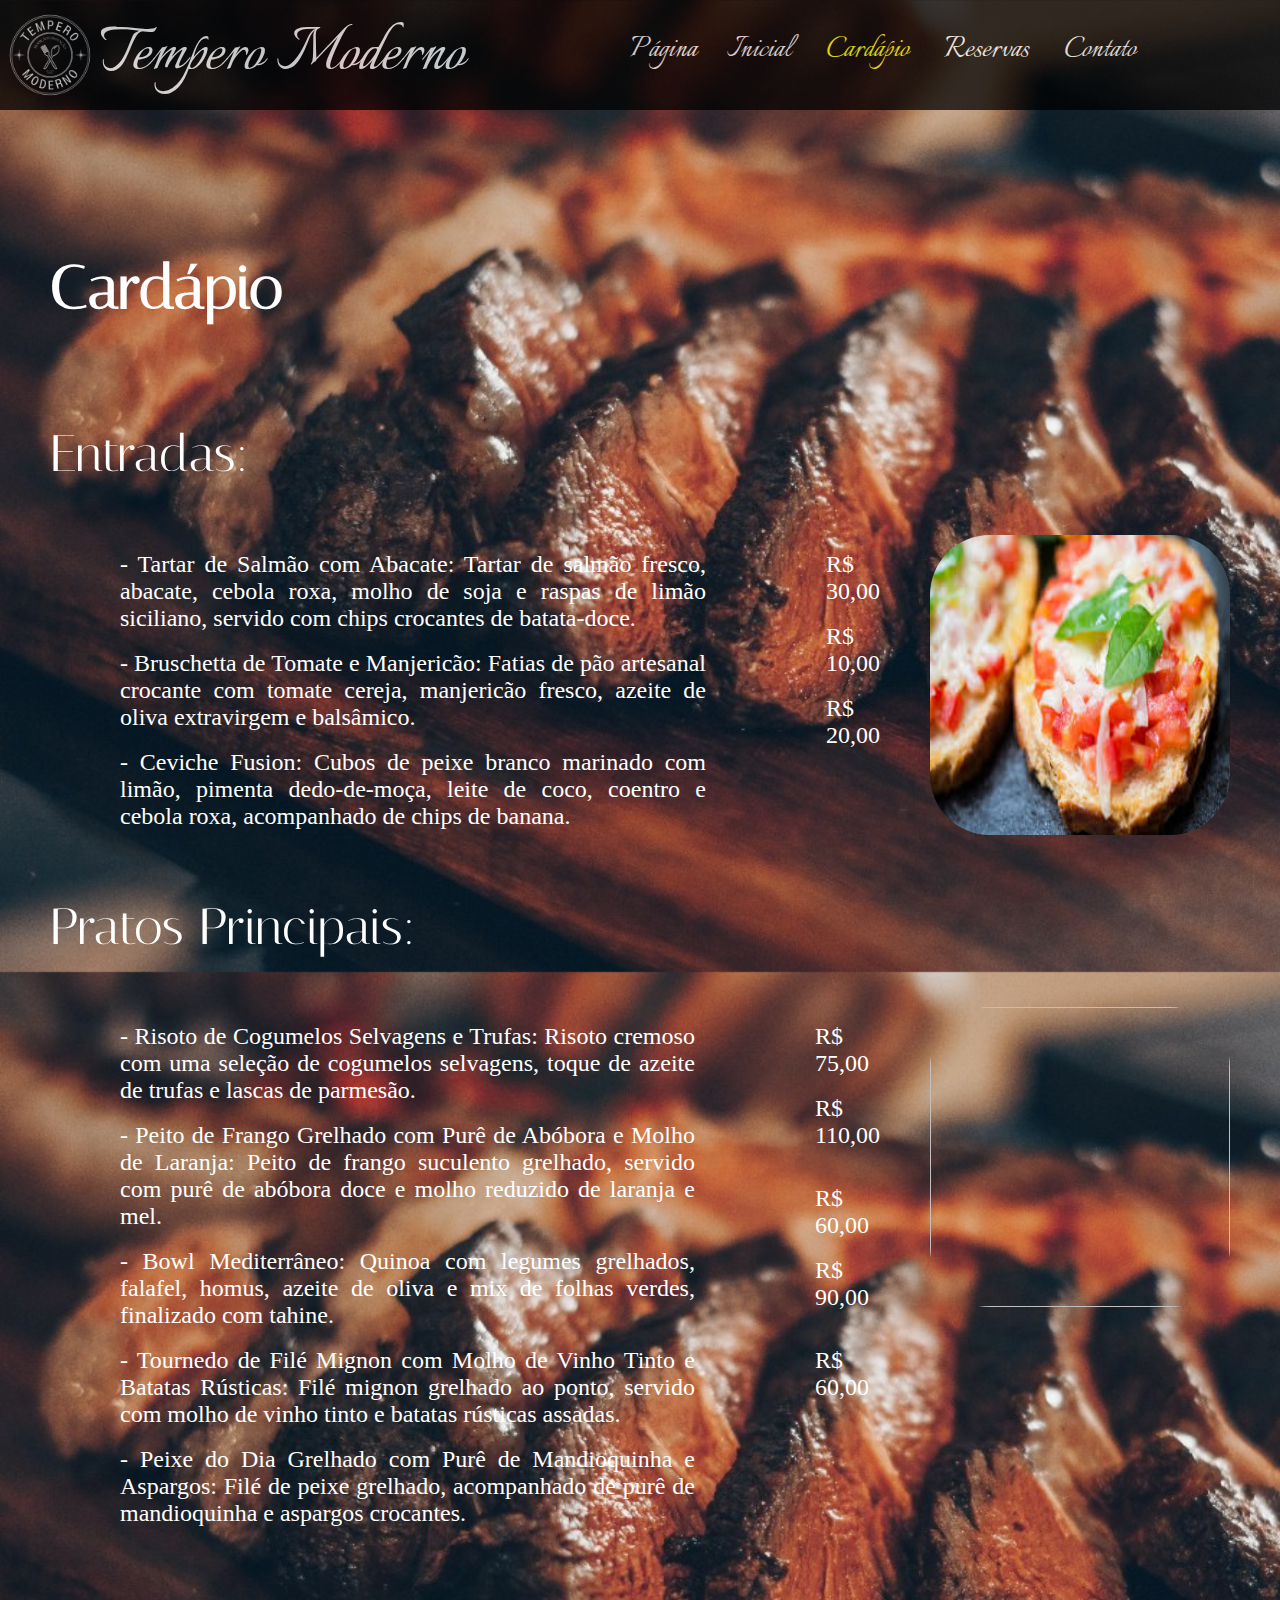
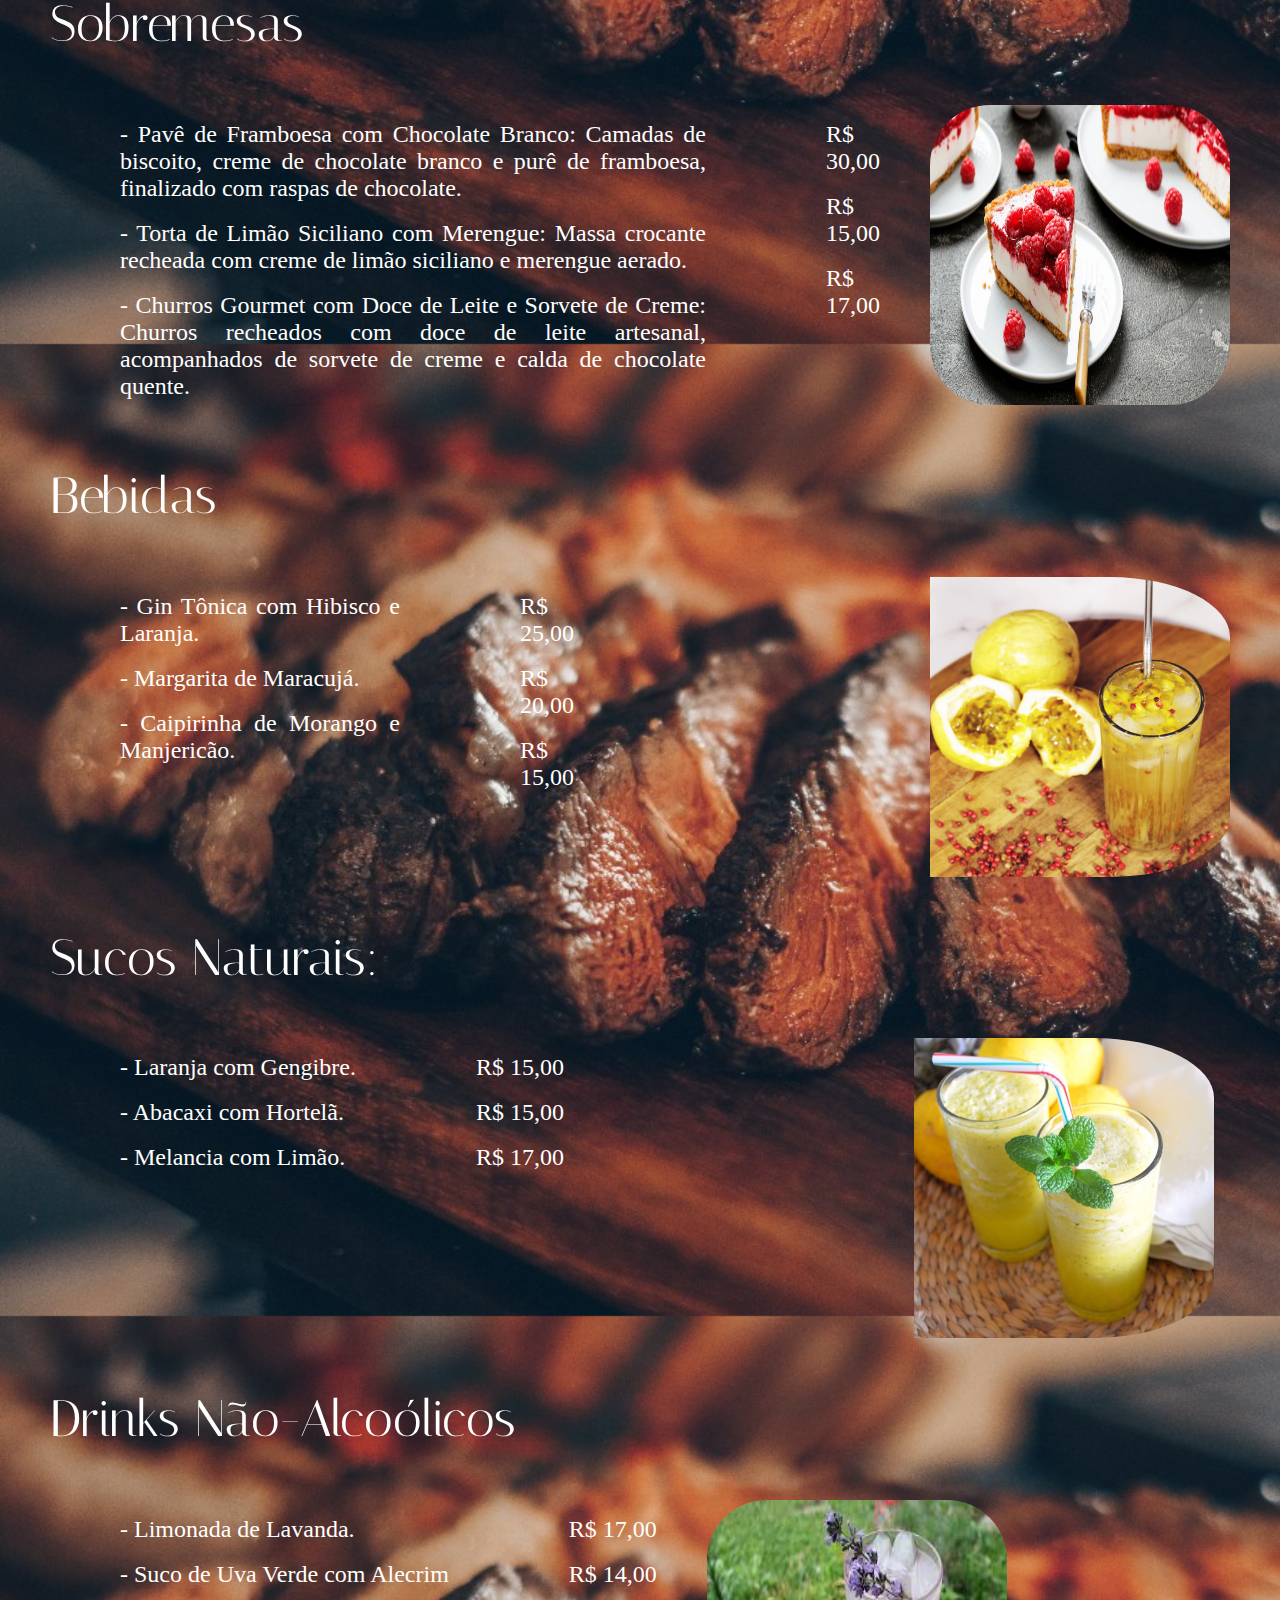
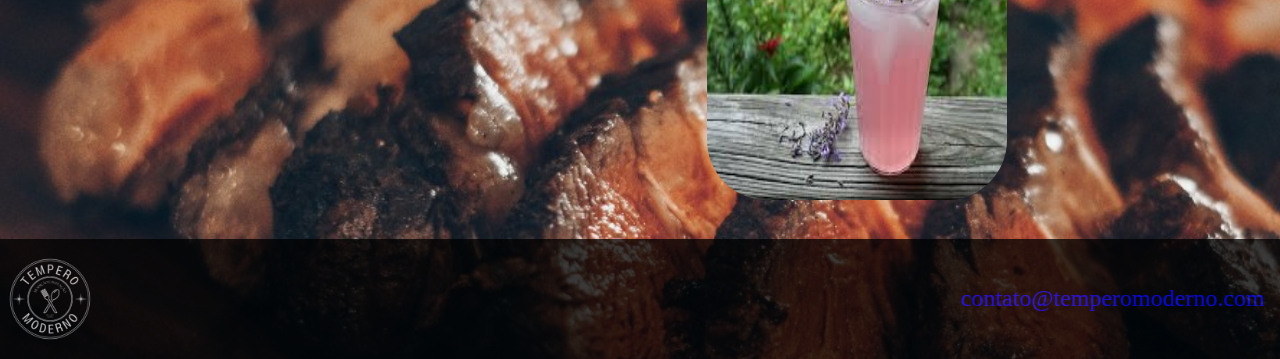
==== cardapio.html @ f3a86ba7 "first commit" ====
<!DOCTYPE html>
<html lang="pt-br">
<head>

    <link rel="preconnect" href="https://fonts.googleapis.com">
<link rel="preconnect" href="https://fonts.gstatic.com" crossorigin>
<link href="https://fonts.googleapis.com/css2?family=Italiana&family=Italianno&display=swap" rel="stylesheet">

    <link rel="preconnect" href="https://fonts.googleapis.com">
<link rel="preconnect" href="https://fonts.gstatic.com" crossorigin>
<link href="https://fonts.googleapis.com/css2?family=Italianno&display=swap" rel="stylesheet">

    <meta charset="UTF-8">
    <meta name="viewport" content="width=device-width, initial-scale=1.0">
    <link rel="stylesheet" href="stylecardapio.css">
    <link rel="shortcut icon" href="img/logo.ico" type="image/x-icon">
    <title>Tempero Moderno</title>
</head>
<body background="img/img_fundo.jpg">

    <div class="Tmenu">
        <header>
            <img src="img/logo.ico" alt="" class="logo">
            <h1>Tempero Moderno</h1>

            <div class="Amenu">
                <section class="menu">
                    <ul>
                        <li><a href="index.html">Página_Inicial</a></li>
                        <li><a class="grifo" href="cardapio.html">Cardápio</a></li>
                        <li><a href="reservas.html">Reservas</a></li>
                        <li><a href="contato.html">Contato</a></li>
                    </ul>
                </section>
            </div>
        </div>

        </header>
    
    <main>
        <section class="conteudo">
            
                <h2>Cardápio</h2>
                <h3>Entradas:</h3>

            <div style = "display: flex; justify-content: space-between;">

            <ul>

                        <li>- Tartar de Salmão com Abacate: Tartar de salmão fresco, abacate, cebola roxa, molho de soja e raspas de limão siciliano, servido com chips crocantes de batata-doce.</li>
            <br><br>    <li>- Bruschetta de Tomate e Manjericão: Fatias de pão artesanal crocante com tomate cereja, manjericão fresco, azeite de oliva extravirgem e balsâmico.</li>
            <br><br>    <li>- Ceviche Fusion: Cubos de peixe branco marinado com limão, pimenta dedo-de-moça, leite de coco, coentro e cebola roxa, acompanhado de chips de banana.</li>
            </ul>

        <ul>
            <li>R$ 30,00</li>
            <br><br> <li>R$ 10,00</li>
            <br><br><li>R$ 20,00</li>
        </ul>


            <img src="img/entrada.jpg"  id="entrada">


        </div>
                <h3>Pratos Principais:</h3>

                <div style = "display: flex; justify-content: space-between;">

                <ul>
                    <li>- Risoto de Cogumelos Selvagens e Trufas: Risoto cremoso com uma seleção de cogumelos selvagens, toque de azeite de trufas e lascas de parmesão.</li>
            <br><br>    <li>- Peito de Frango Grelhado com Purê de Abóbora e Molho de Laranja: Peito de frango suculento grelhado, servido com purê de abóbora doce e molho reduzido de laranja e mel.</li>
            <br><br>    <li>- Bowl Mediterrâneo: Quinoa com legumes grelhados, falafel, homus, azeite de oliva e mix de folhas verdes, finalizado com tahine.</li>
            <br><br>    <li>- Tournedo de Filé Mignon com Molho de Vinho Tinto e Batatas Rústicas: Filé mignon grelhado ao ponto, servido com molho de vinho tinto e batatas rústicas assadas.</li>
            <br><br>    <li>- Peixe do Dia Grelhado com Purê de Mandioquinha e Aspargos: Filé de peixe grelhado, acompanhado de purê de mandioquinha e aspargos crocantes.</li>

                </ul>

                <ul>
                    <li>R$ 75,00</li>
                    <br><br> <li>R$ 110,00</li>
                    <br> <br><br><li>R$ 60,00</li>
                    <br><br> <li>R$ 90,00</li>
                    <br><br><br><li>R$ 60,00</li>
                </ul>
        
        
                    <img src="img/principal.jpg"  id="principal">
        
        
                </div>

                <h3>Sobremesas</h3>

                <div style = "display: flex; justify-content: space-between;">

                <ul>
                    <li>- Pavê de Framboesa com Chocolate Branco: Camadas de biscoito, creme de chocolate branco e purê de framboesa, finalizado com raspas de chocolate.</li>
            <br><br>    <li>- Torta de Limão Siciliano com Merengue: Massa crocante recheada com creme de limão siciliano e merengue aerado.</li>
            <br><br>    <li>- Churros Gourmet com Doce de Leite e Sorvete de Creme: Churros recheados com doce de leite artesanal, acompanhados de sorvete de creme e calda de chocolate quente.</li>
                </ul>

                <ul>
                    <li>R$ 30,00</li>
                    <br><br> <li>R$ 15,00</li>
                    <br><br><li>R$ 17,00</li>

                </ul>
        
        
                    <img src="img/sobremesa.jpg"  id="sobremesa">
        
        
                </div>

                <h3>Bebidas</h3>

                <div style = "display: flex; justify-content: space-between;">


                <ul>
                    <li>- Gin Tônica com Hibisco e Laranja.</li>
            <br><br>    <li>- Margarita de Maracujá.</li>
            <br><br>    <li>- Caipirinha de Morango e Manjericão.</li>
                </ul>

                <ul>
                <li>R$ 25,00</li>
                <br><br> <li>R$ 20,00</li>
                <br><br><li>R$ 15,00</li>

            </ul>
    
    
                <img src="img/bebida.jpg"  id="bebida">
    
    
            </div>

                <h3>Sucos Naturais:</h3>

                <div style = "display: flex; justify-content: space-between;">


                <ul>
                    <li>- Laranja com Gengibre.</li>
            <br><br>    <li>- Abacaxi com Hortelã.</li>
            <br><br>    <li>- Melancia com Limão.</li>
                </ul>

                <ul>
                    <li>R$ 15,00</li>
                    <br><br> <li>R$ 15,00</li>
                    <br><br><li>R$ 17,00</li>
    
                </ul>
        
        
                    <img src="img/suco.jpg"  id="suco">
        
        
                </div>

                <h3>Drinks Não-Alcoólicos</h3>

                <div style = "display: flex; justify-content: space-between;">


                <ul>
                    <li>- Limonada de Lavanda.</li>
        <br><br>    <li>- Suco de Uva Verde com Alecrim</li>
                </ul>
                <ul>
                    <li>R$ 17,00</li>
                    <br><br> <li>R$ 14,00</li>
    
                </ul>
        
        
                    <img src="img/drink.jpg"  id="drink">
        
        
                </div>
            
        </section>
    </main>
    <footer>
        <img src="img/logo.ico" alt="" class="logo">
        <li><a class="grifo2" href="contato.html">contato@temperomoderno.com</a></li>
    </footer>
</body>
</html>
---- stylecardapio.css ----
.italianno-regular {
    font-family: "Italianno", serif;
    font-weight: 400;
    font-style: normal;
  }
  
  .italiana-regular {
    font-family: "Italiana", serif;
    font-weight: 400;
    font-style: normal;
  }
  

body{
    background-size: 135%;
    margin: 0%;
    padding: 0%;
}

.grifo{
    color:yellow;
}
.grifo2{
    
    color:blue;
}

.botao{
    color: black;
    background-color: crimson;
    outline: none;
    border: 0px;  
    font-family: "Italiana", serif;
    font-size: 24pt;
    width: 300px;
    height: 50px;
    border-radius: 10%;
}

main{
    display: flex;
    text-align: center;
    justify-content: center;
}
.Tmenu{
    position: fixed;
    width: 100%;
}
.Amenu{
    width: 50%;
    display: flex;
    justify-content: center;
    padding-bottom: 50px;
}
.menu{
    padding-left: 200px;
    display: flex;
    width: 30%;
    height: 10px;
    justify-content: center;
}
.menu li{
    padding-left: 5px;
    list-style: none;
    display: inline-block;
}
.menu ul{
    display: flex;
    justify-content: space-around; 
    align-items: center;
}
.menu a{
    font-family: "Italianno", serif;
    text-decoration: none; 
    font-size: 26pt;
}
.logo{
    opacity: 100%;
    height: 100px;
}
header{
    opacity: 75%;
    background-color: #000000;
    display: flex;
    height: 110px;
    width: 100%;
    align-items: center;
    color: white;
    font-size: 19pt;
    font-family: Cambria, Cochin, Georgia, Times, 'Times New Roman', serif;
}

footer{
    
    display: flex;
    height: 120px;
    background-color: #000000;
    opacity: 75%;
    align-items: center;
    color: white;
    justify-content: space-between;
    font-size: 10pt;
}

  
h1{
    font-size: 56pt;
    font-family: "Italianno", serif;
    font-weight: 100;
}
h2{
    color: white;
    font-family: "Italiana", serif;
    font-size: 46pt;
}
h3{
    color: white;
    font-family: "Italiana", serif;
    font-size: 38pt;
    font-weight: 100;
}
h4{
    color: white;
    font-family: "Italiana", serif;
    font-size: 24pt;
    font-weight: 100;
}

li{
    padding-left: 30px;
    list-style: none;
    display: inline-block;
    color: white;
    font-size: 18pt;
}
li a{
    padding-inline: 15px;
    text-decoration: none;
    color: white;
    font-family: Cambria, Cochin, Georgia, Times, 'Times New Roman', serif;
}


.conteudo{
    
    text-align: justify;
    padding-left: 50px;
    padding-right: 50px;
    display: flex;
    flex-direction: column;
    align-items: start;
    padding-top: 200px;
    width: 100%;
    padding-bottom: 39px;
}
ul{
    padding-right: 50px;
}

#entrada{
    border-radius: 20%;
    width: 300px;
    height: 300px;
}
#principal{
    border-radius: 20%;
    width: 300px;
    height: 300px;
}
#sobremesa{
    border-radius: 20%;
    width: 300px;
    height: 300px;
}
#bebida{
    border-radius: 20%;
    width: 300px;
    height: 300px;
    padding-left:300px;
}
#suco{
    border-radius: 20%;
    width: 300px;
    height: 300px;
    padding-left:300px;
}

#drink{
    border-radius: 20%;
    width: 300px;
    height: 300px;
align-items: end;}
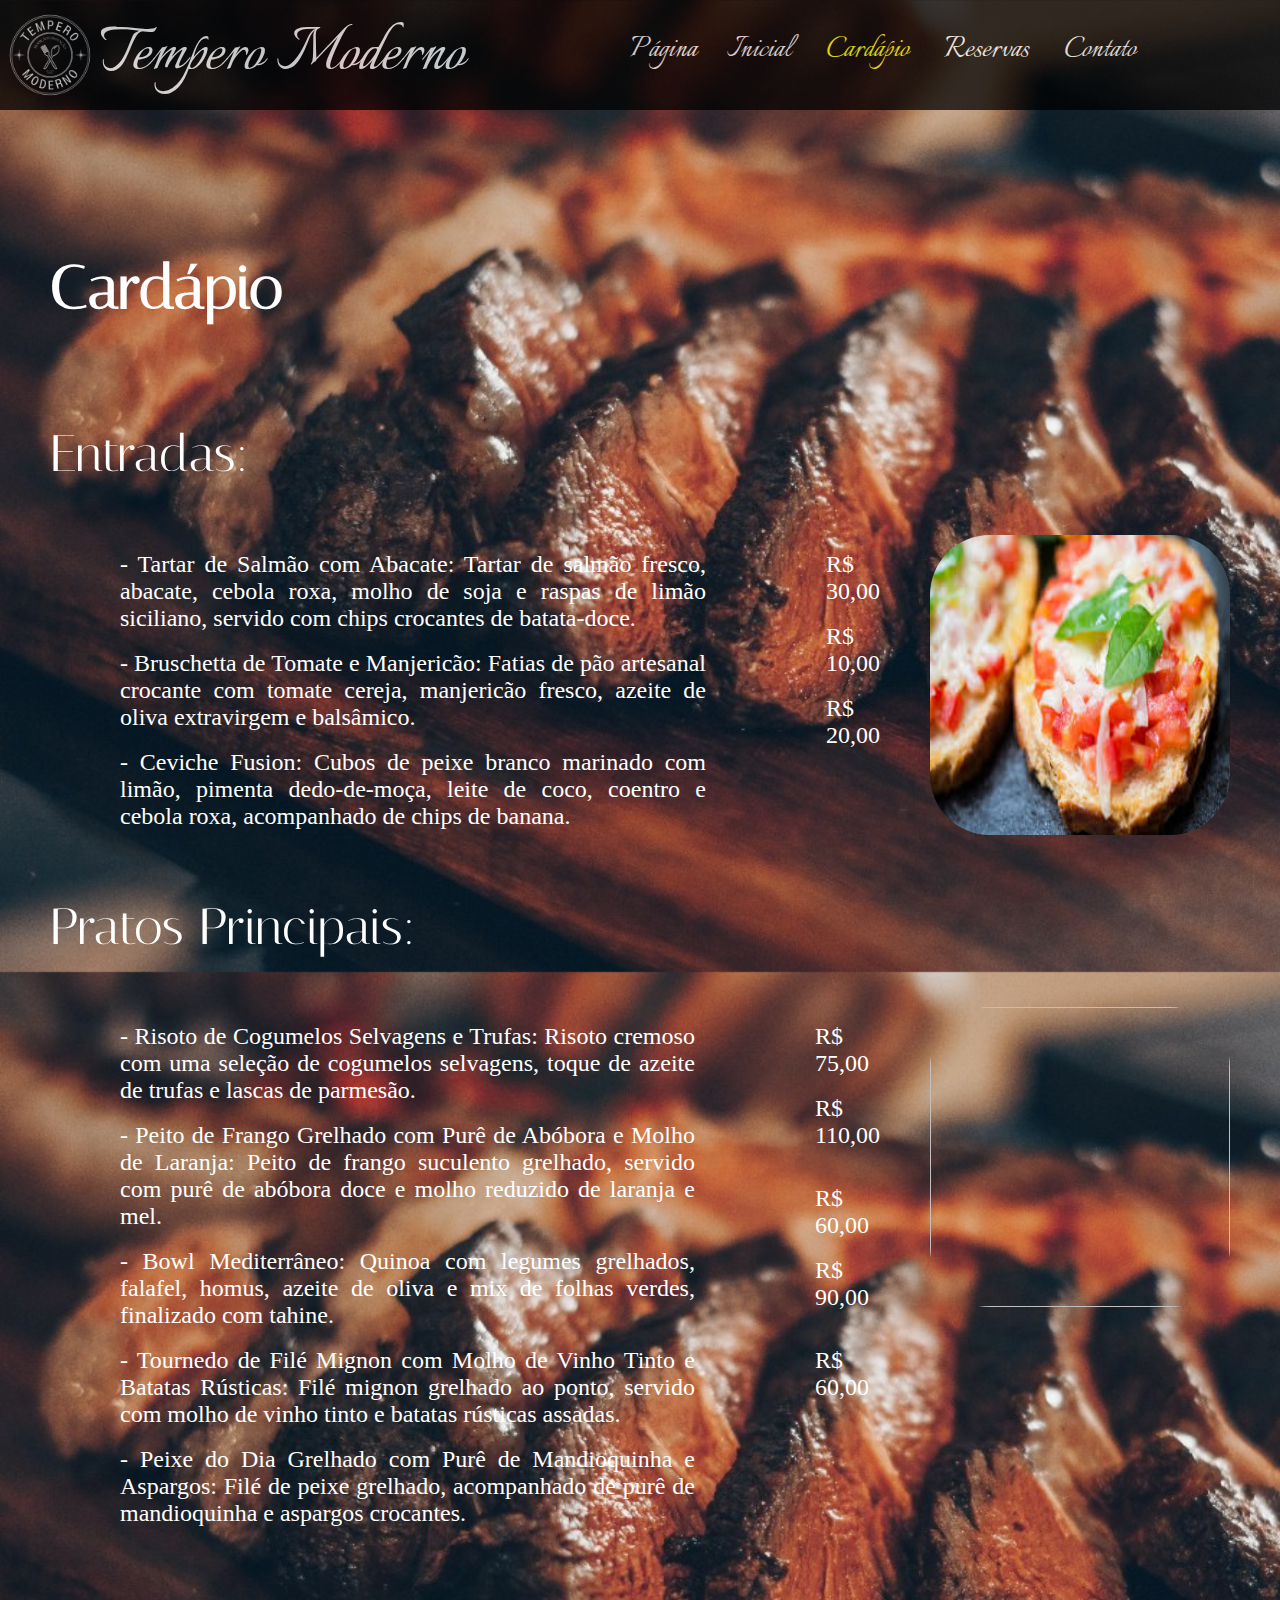
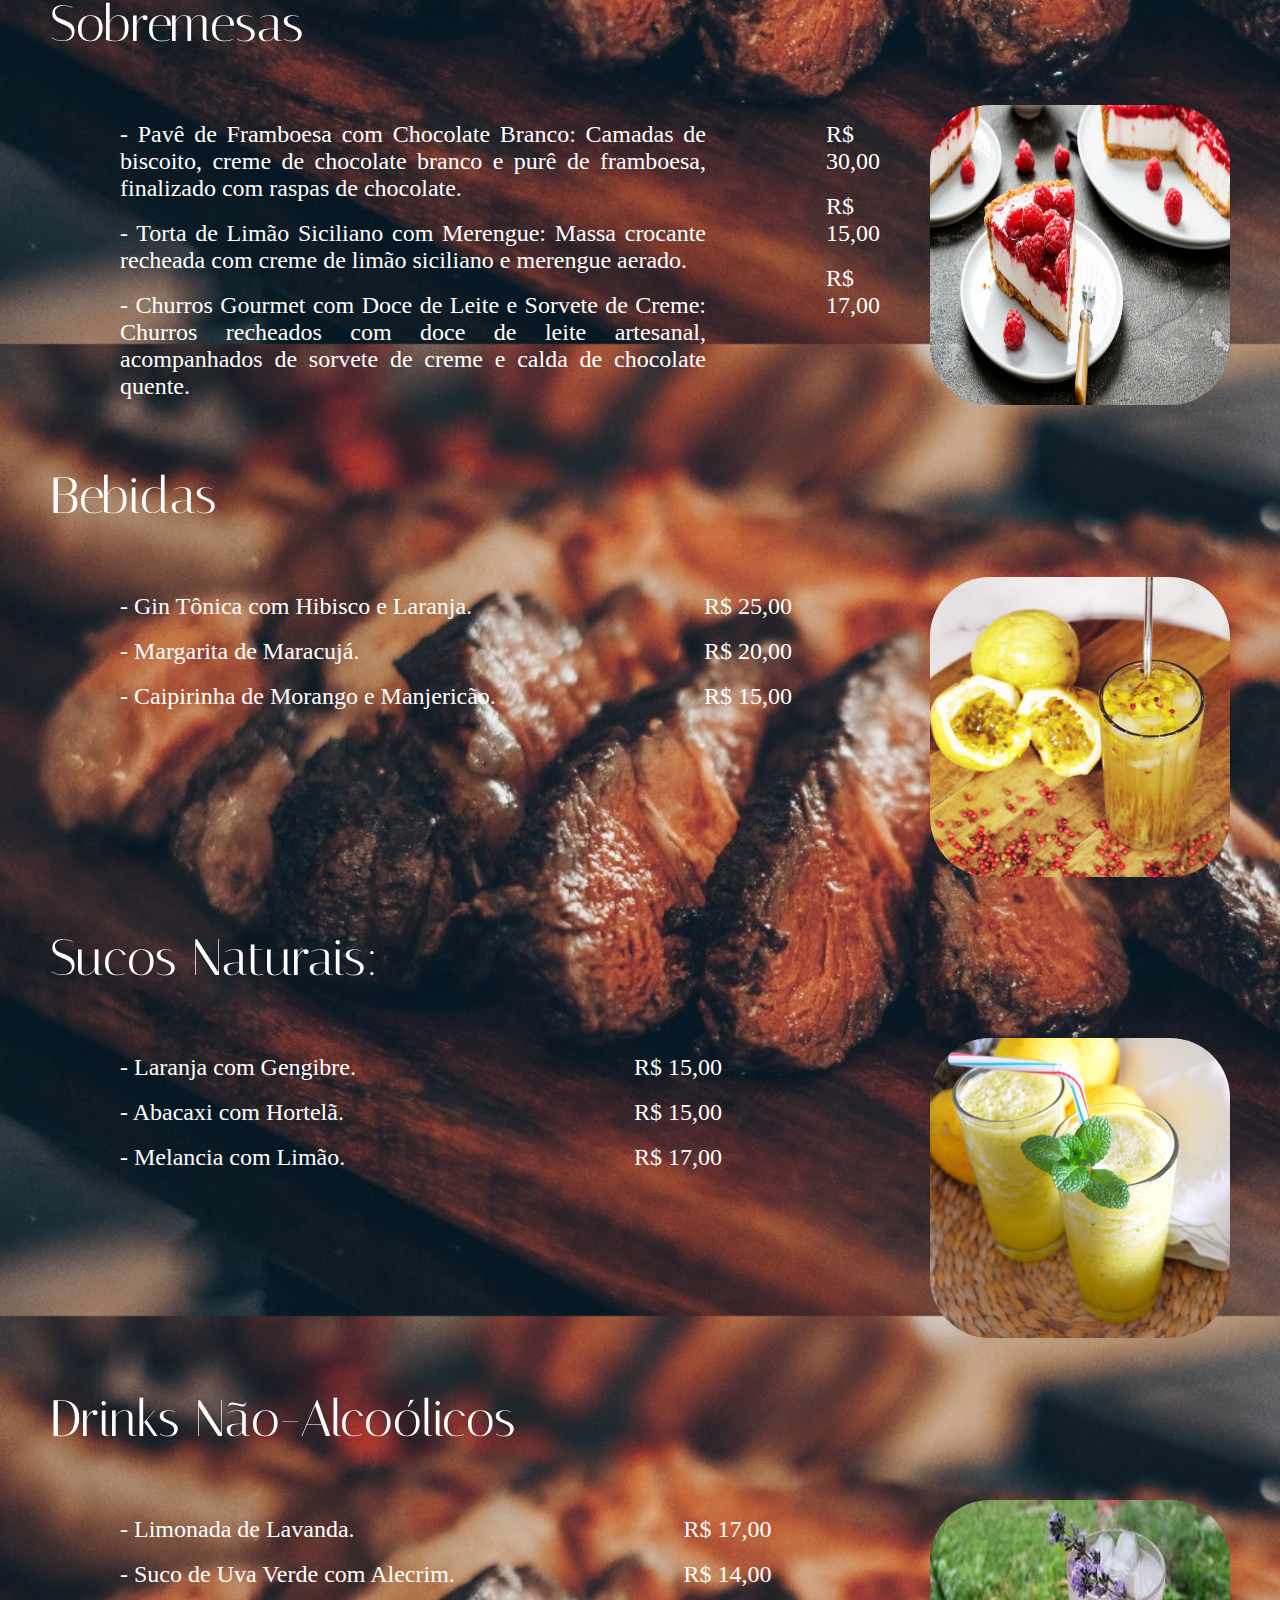
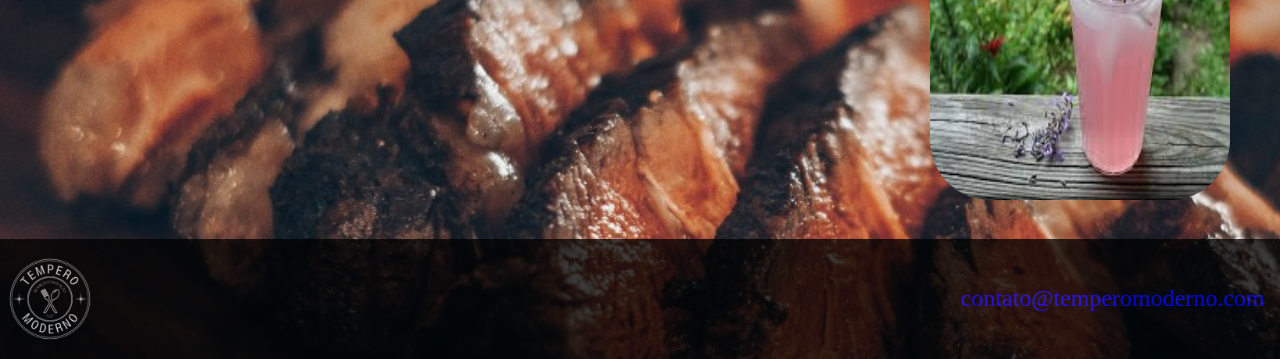
==== commit cf428158: "Até o começo da reserva" ====
--- a/cardapio.html
+++ b/cardapio.html
@@ -28,7 +28,7 @@
                     <ul>
                         <li><a href="index.html">Página_Inicial</a></li>
                         <li><a class="grifo" href="cardapio.html">Cardápio</a></li>
-                        <li><a href="reservas.html">Reservas</a></li>
+                        <li><a href="reserva.html">Reservas</a></li>
                         <li><a href="contato.html">Contato</a></li>
                     </ul>
                 </section>
@@ -43,7 +43,7 @@
                 <h2>Cardápio</h2>
                 <h3>Entradas:</h3>
 
-            <div style = "display: flex; justify-content: space-between;">
+                <div class= "cardapio">
 
             <ul>
 
@@ -65,7 +65,7 @@
         </div>
                 <h3>Pratos Principais:</h3>
 
-                <div style = "display: flex; justify-content: space-between;">
+                <div class= "cardapio">
 
                 <ul>
                     <li>- Risoto de Cogumelos Selvagens e Trufas: Risoto cremoso com uma seleção de cogumelos selvagens, toque de azeite de trufas e lascas de parmesão.</li>
@@ -92,7 +92,7 @@
 
                 <h3>Sobremesas</h3>
 
-                <div style = "display: flex; justify-content: space-between;">
+                <div class= "cardapio">
 
                 <ul>
                     <li>- Pavê de Framboesa com Chocolate Branco: Camadas de biscoito, creme de chocolate branco e purê de framboesa, finalizado com raspas de chocolate.</li>
@@ -115,7 +115,7 @@
 
                 <h3>Bebidas</h3>
 
-                <div style = "display: flex; justify-content: space-between;">
+                <div class= "cardapio">
 
 
                 <ul>
@@ -139,7 +139,7 @@
 
                 <h3>Sucos Naturais:</h3>
 
-                <div style = "display: flex; justify-content: space-between;">
+                <div class= "cardapio">
 
 
                 <ul>
@@ -163,12 +163,12 @@
 
                 <h3>Drinks Não-Alcoólicos</h3>
 
-                <div style = "display: flex; justify-content: space-between;">
+                <div class= "cardapio">
 
 
                 <ul>
                     <li>- Limonada de Lavanda.</li>
-        <br><br>    <li>- Suco de Uva Verde com Alecrim</li>
+        <br><br>    <li>- Suco de Uva Verde com Alecrim.</li>
                 </ul>
                 <ul>
                     <li>R$ 17,00</li>
--- a/stylecardapio.css
+++ b/stylecardapio.css
@@ -25,7 +25,7 @@
     color:blue;
 }
 
-.botao{
+.acesso{
     color: black;
     background-color: crimson;
     outline: none;
@@ -176,17 +176,20 @@
     border-radius: 20%;
     width: 300px;
     height: 300px;
-    padding-left:300px;
 }
 #suco{
     border-radius: 20%;
     width: 300px;
     height: 300px;
-    padding-left:300px;
 }
 
 #drink{
     border-radius: 20%;
     width: 300px;
     height: 300px;
-align-items: end;}+}
+.cardapio{
+    display: flex;
+    justify-content: space-between;
+    width: 100%;
+}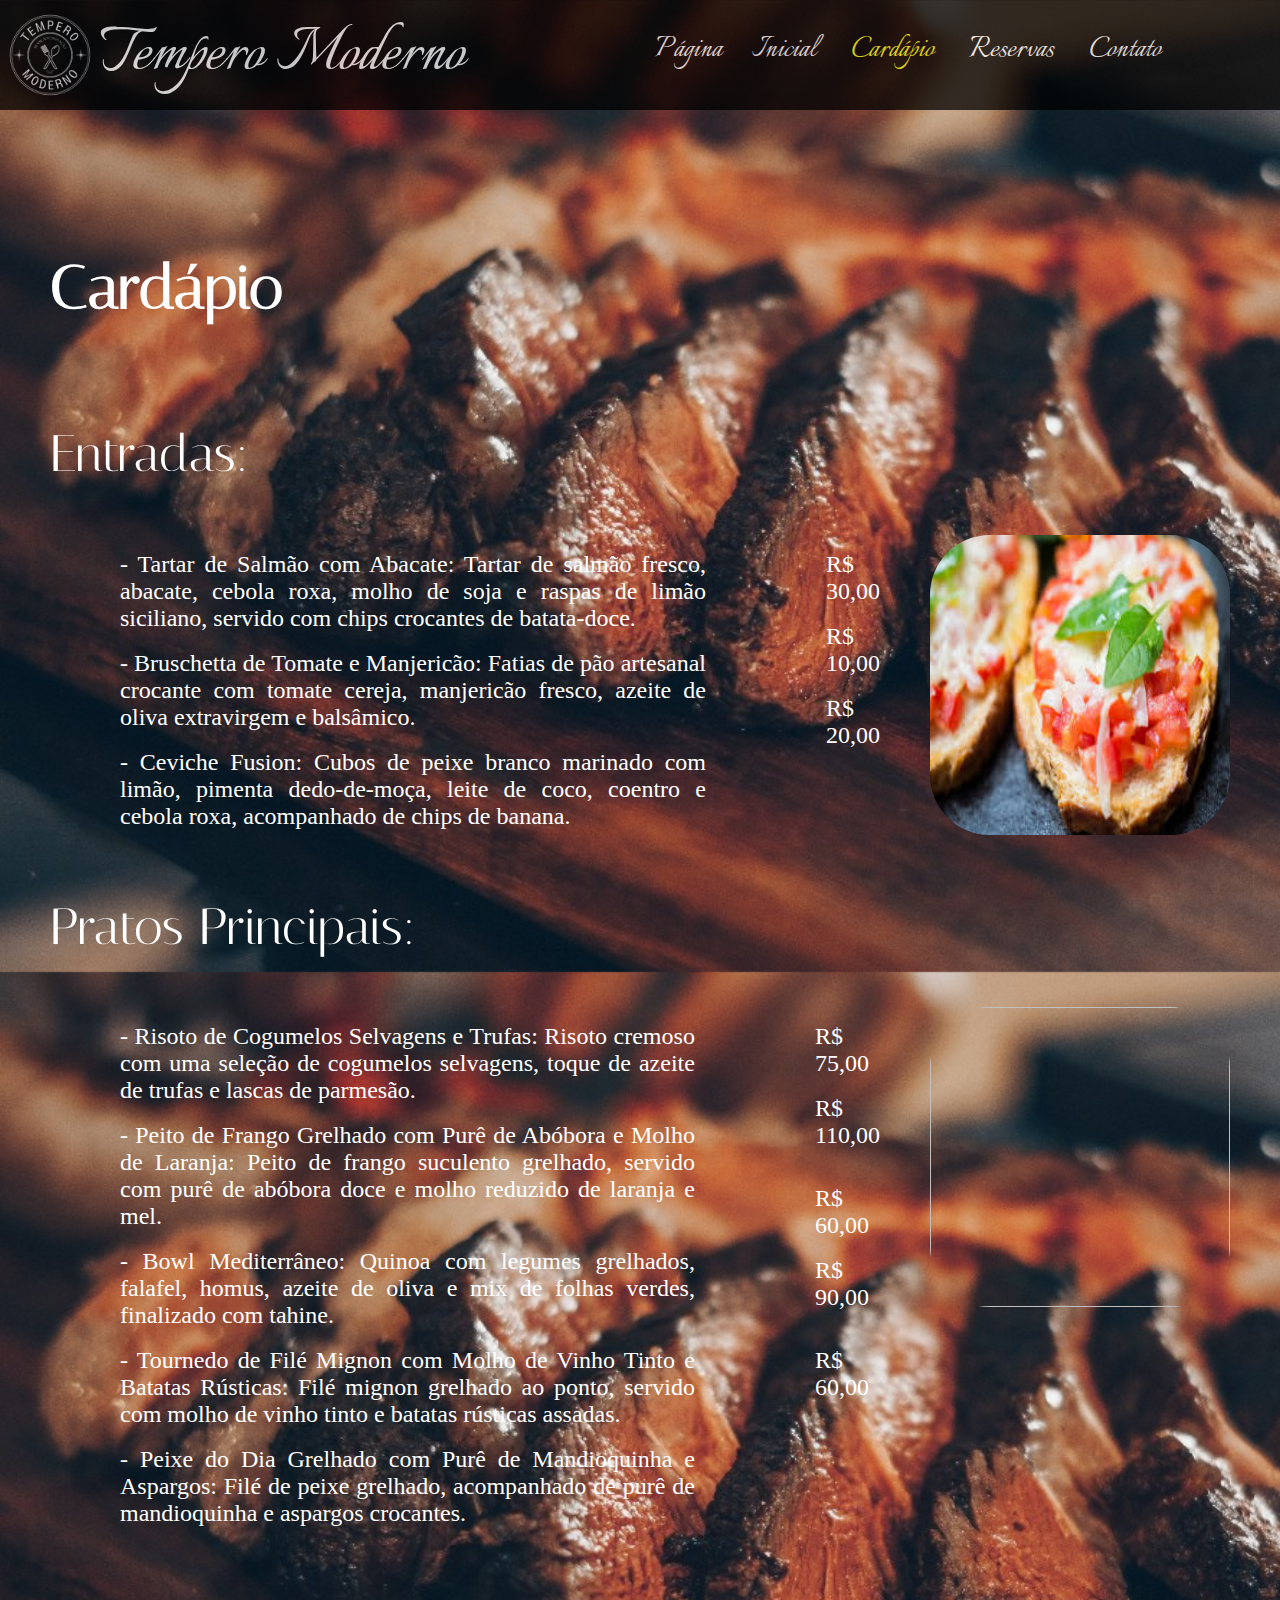
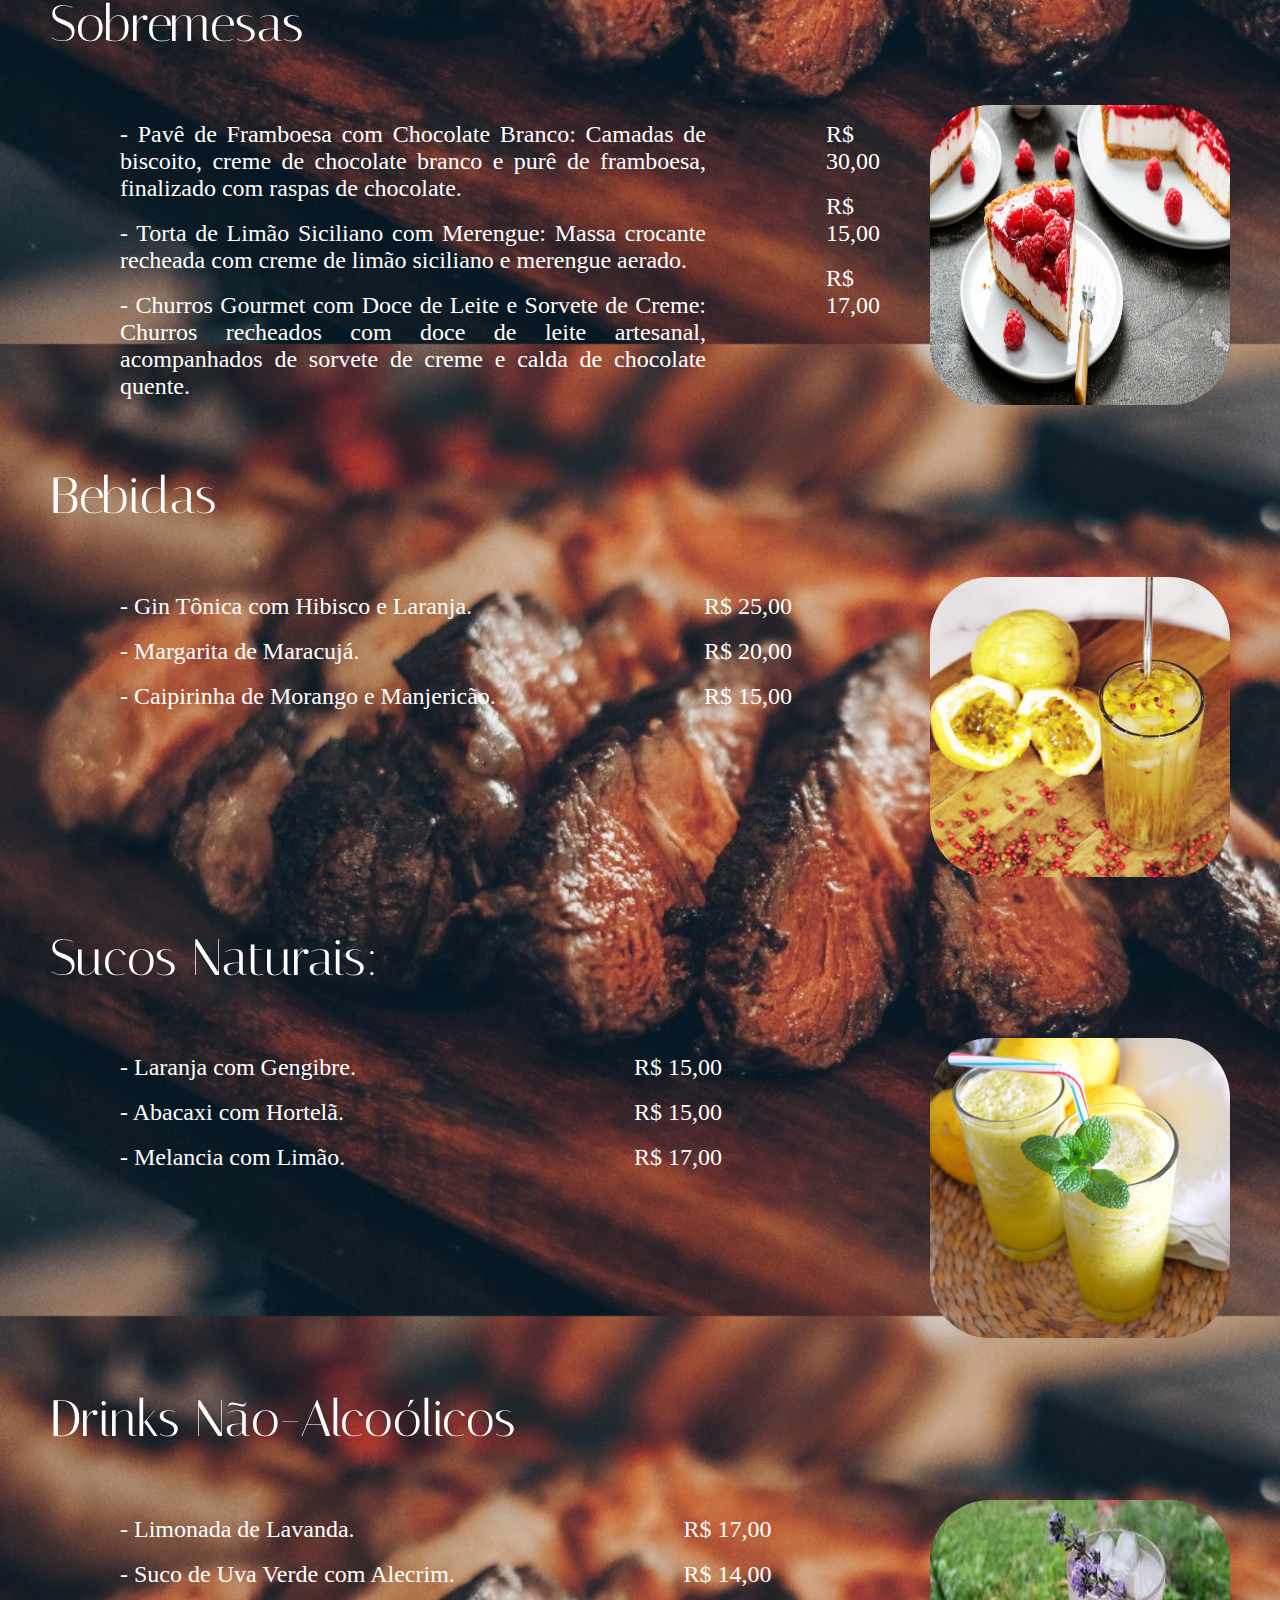
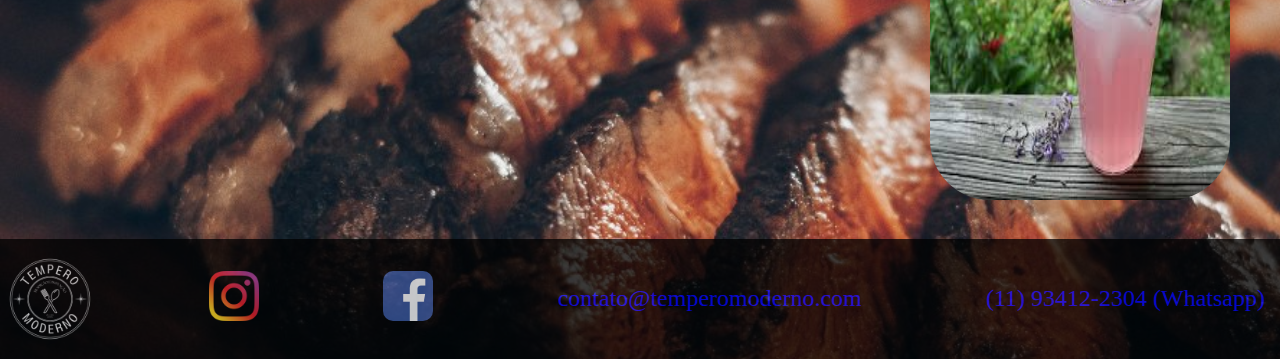
==== commit 4ec9b994: "versão1.0" ====
--- a/cardapio.html
+++ b/cardapio.html
@@ -186,7 +186,11 @@
     </main>
     <footer>
         <img src="img/logo.ico" alt="" class="logo">
-        <li><a class="grifo2" href="contato.html">contato@temperomoderno.com</a></li>
+        <li><a href="https://www.instagram.com/andovinobar/"><img src="img/insta.png" class="insta2" alt="insta.jpg"></a></li>
+        <li><a href="https://www.facebook.com/p/Andovino-P%C3%A3o-e-Vinho-100084956205324/"><img src="img/face.png" class="face2" alt="face.jpg"></a></li>
+        <li><a class="grifo2" href="https://workspace.google.com/intl/pt-BR/gmail/">contato@temperomoderno.com</a></li>
+        <li><a class="grifo2" href="https://web.whatsapp.com/">(11) 93412-2304 (Whatsapp)</a></li>
+
     </footer>
 </body>
 </html>--- a/stylecardapio.css
+++ b/stylecardapio.css
@@ -25,16 +25,8 @@
     color:blue;
 }
 
-.acesso{
-    color: black;
-    background-color: crimson;
-    outline: none;
-    border: 0px;  
-    font-family: "Italiana", serif;
-    font-size: 24pt;
-    width: 300px;
-    height: 50px;
-    border-radius: 10%;
+.grifo2:hover{
+    color:rgb(155, 155, 255);
 }
 
 main{
@@ -48,6 +40,7 @@
 }
 .Amenu{
     width: 50%;
+    padding-left: 25px;
     display: flex;
     justify-content: center;
     padding-bottom: 50px;
@@ -73,6 +66,9 @@
     font-family: "Italianno", serif;
     text-decoration: none; 
     font-size: 26pt;
+}
+.menu a:hover {  /* Alterado de .button:hover para button:hover */
+    color: rgb(101, 190, 0); /* Cor do texto mais clara */
 }
 .logo{
     opacity: 100%;
@@ -192,4 +188,14 @@
     display: flex;
     justify-content: space-between;
     width: 100%;
+}
+.face2{
+    border-radius: 20%;
+    width: 50px;
+    height: 50px;
+}
+.insta2{
+    border-radius: 20%;
+    width: 50px;
+    height: 50px;
 }